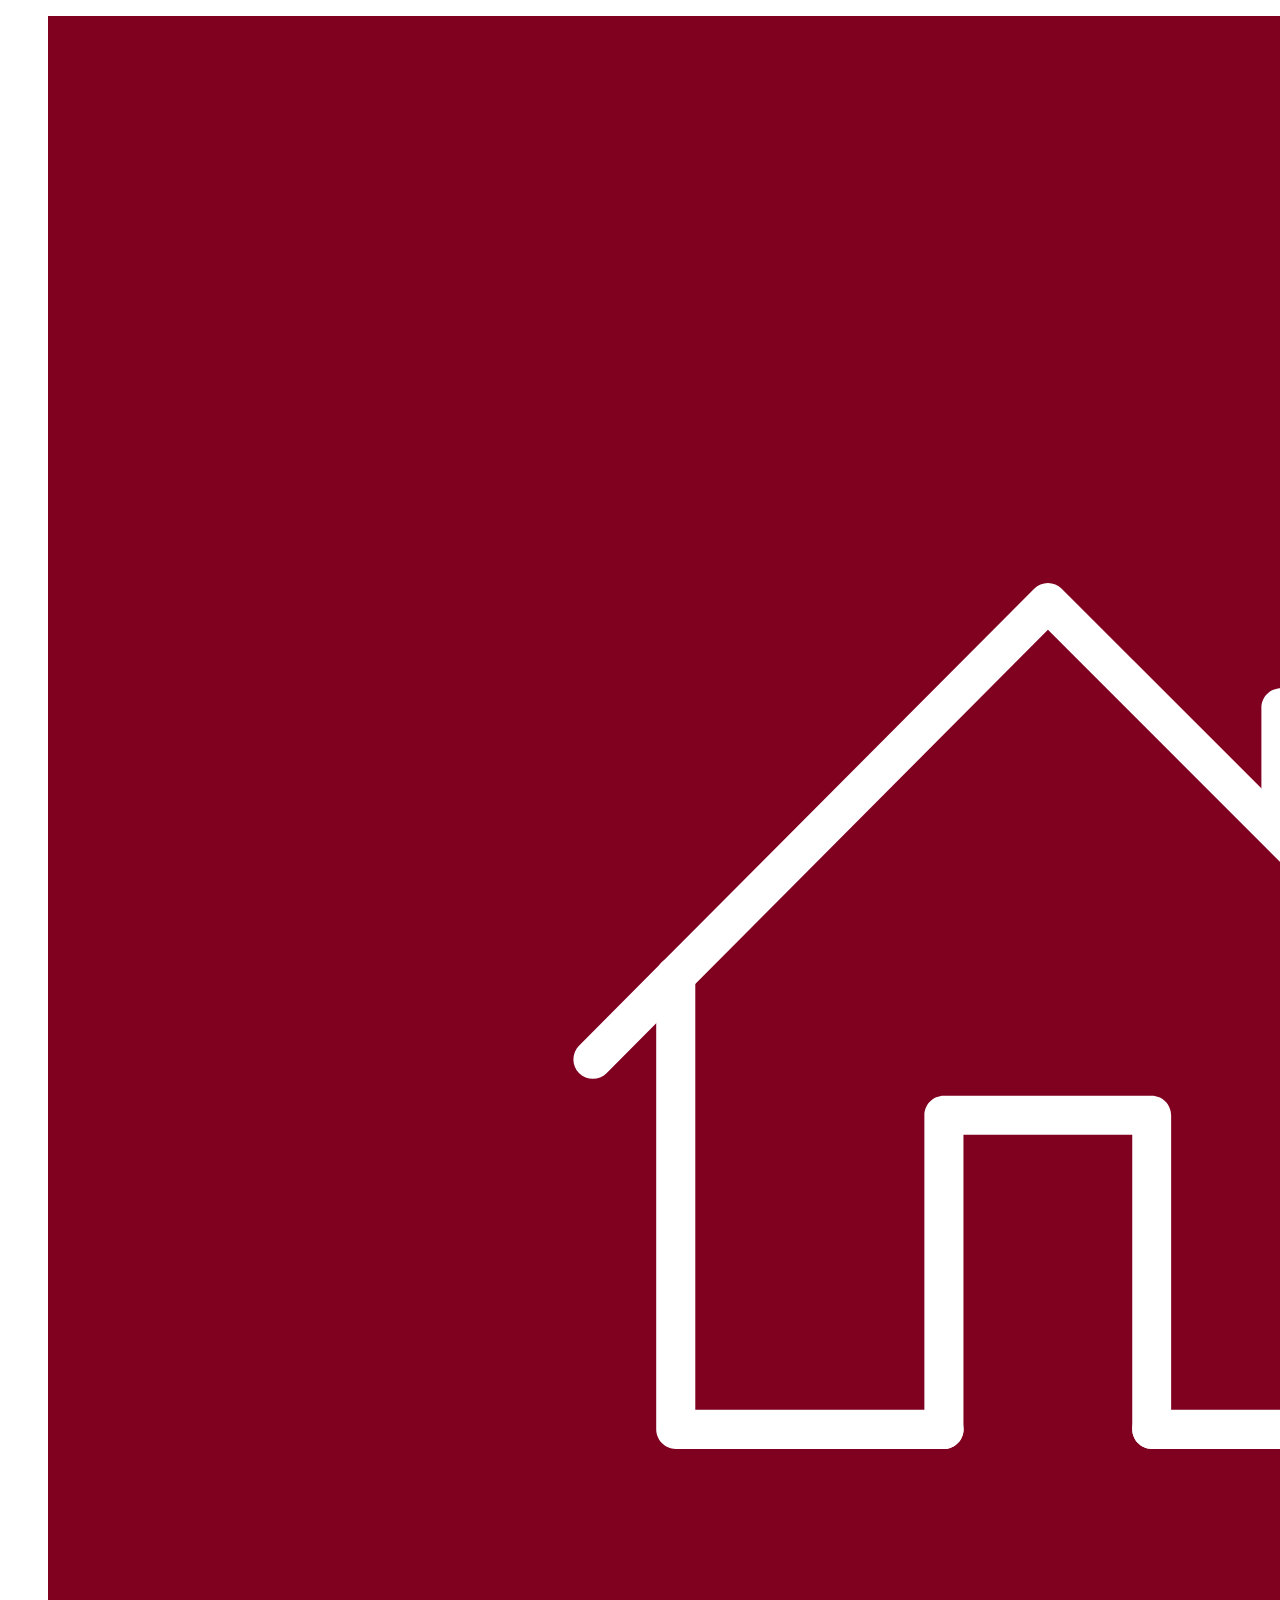
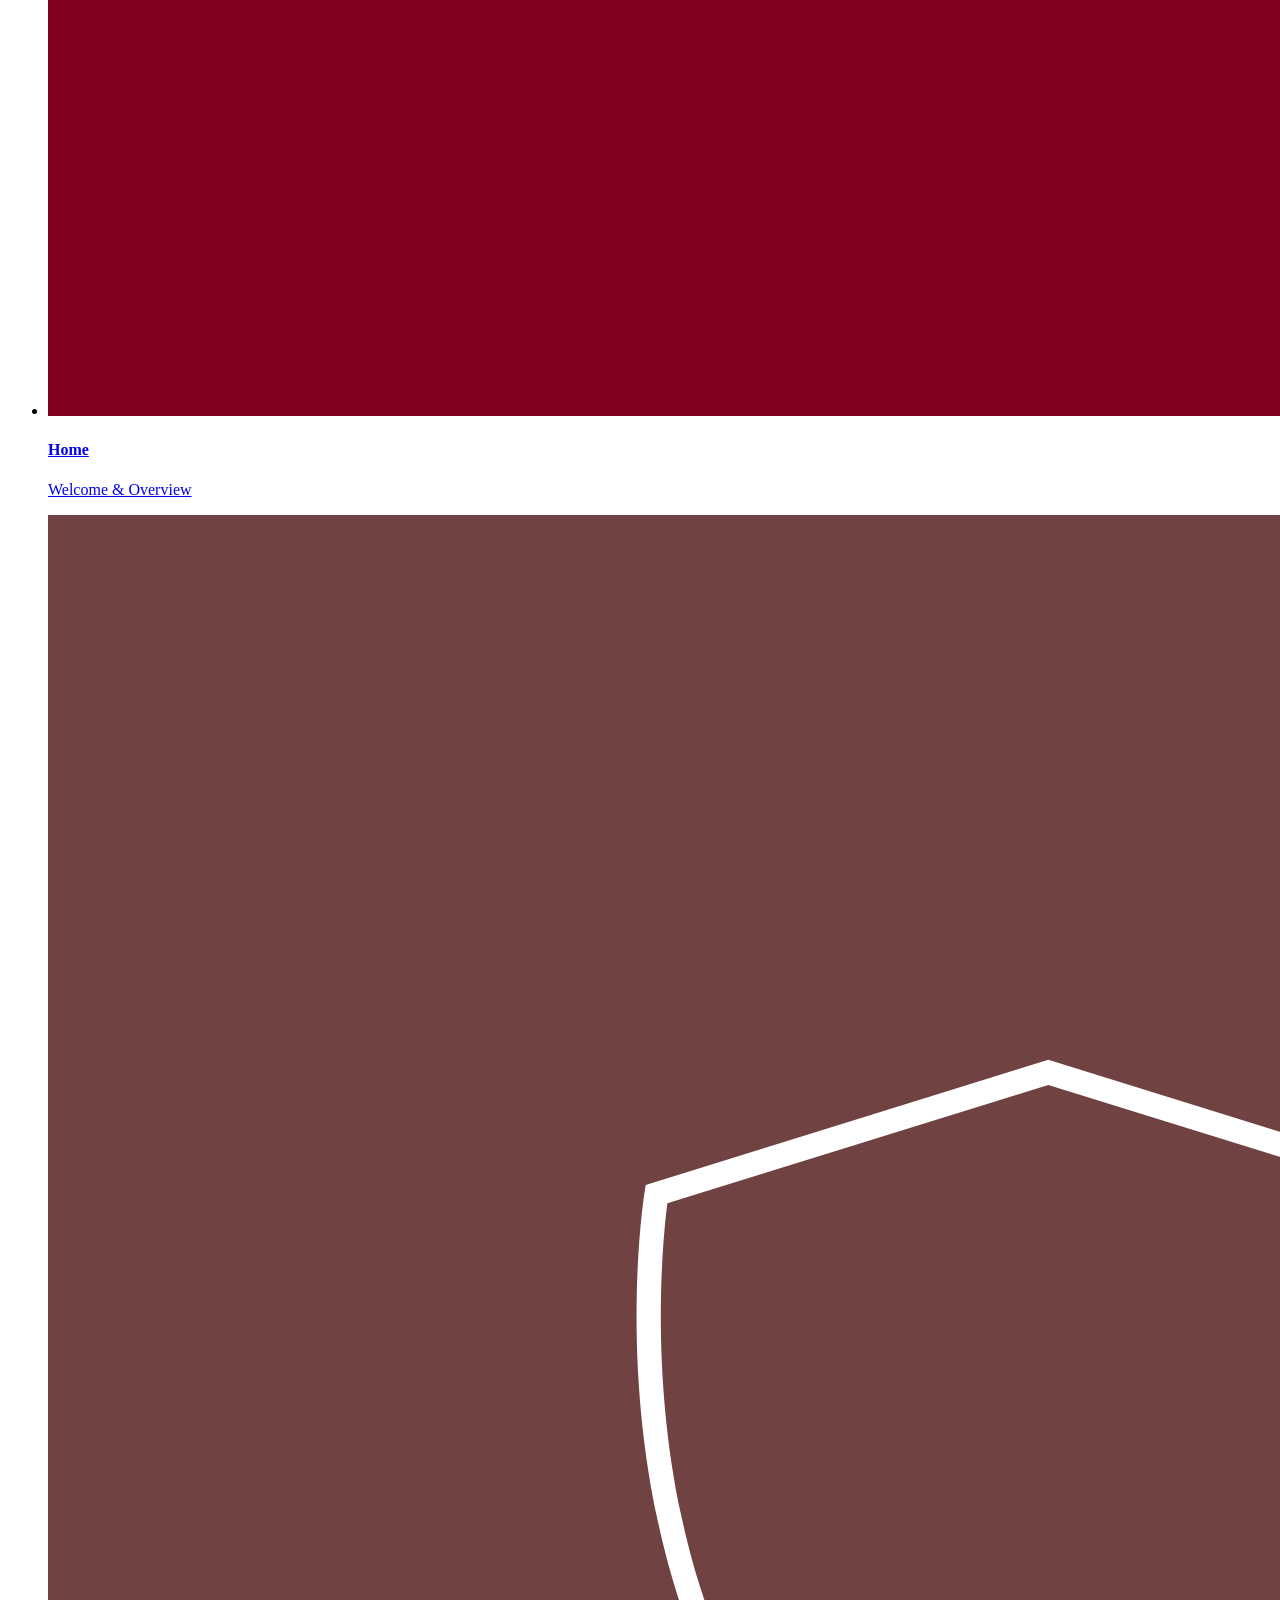
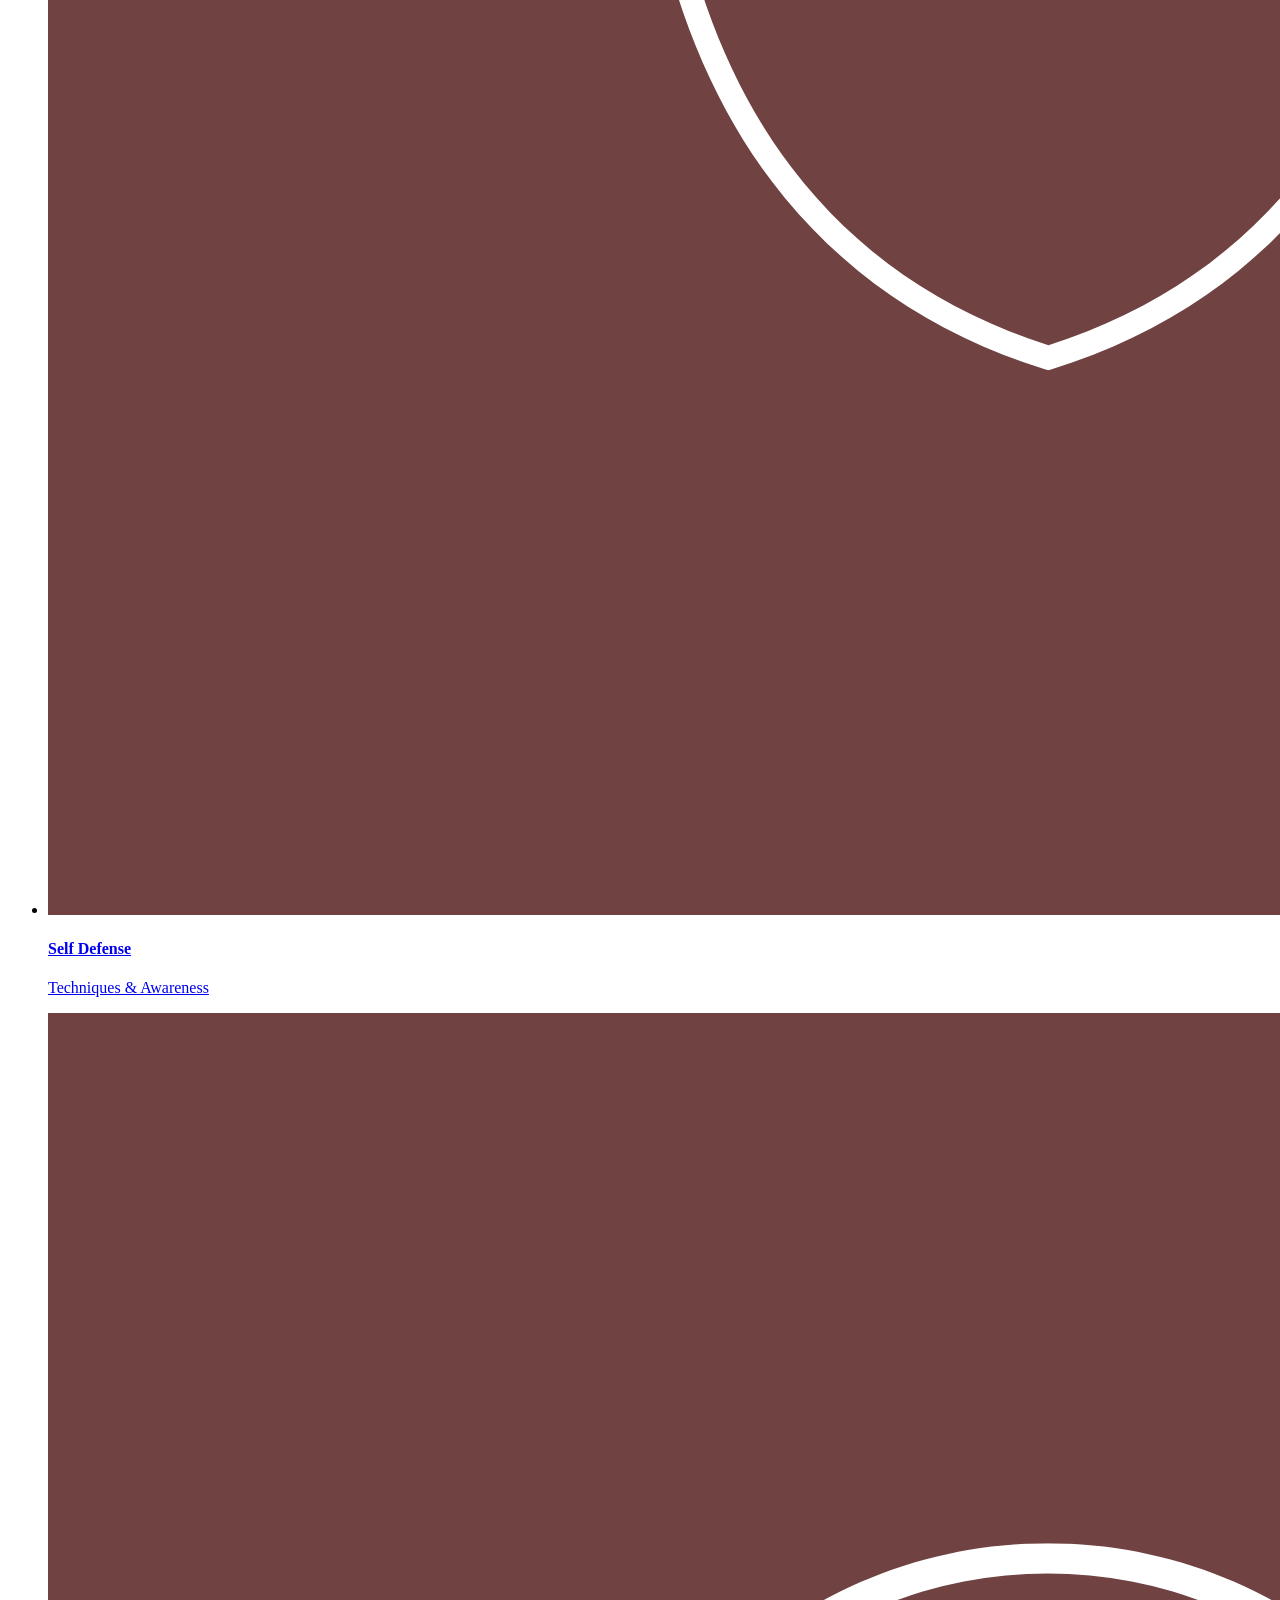
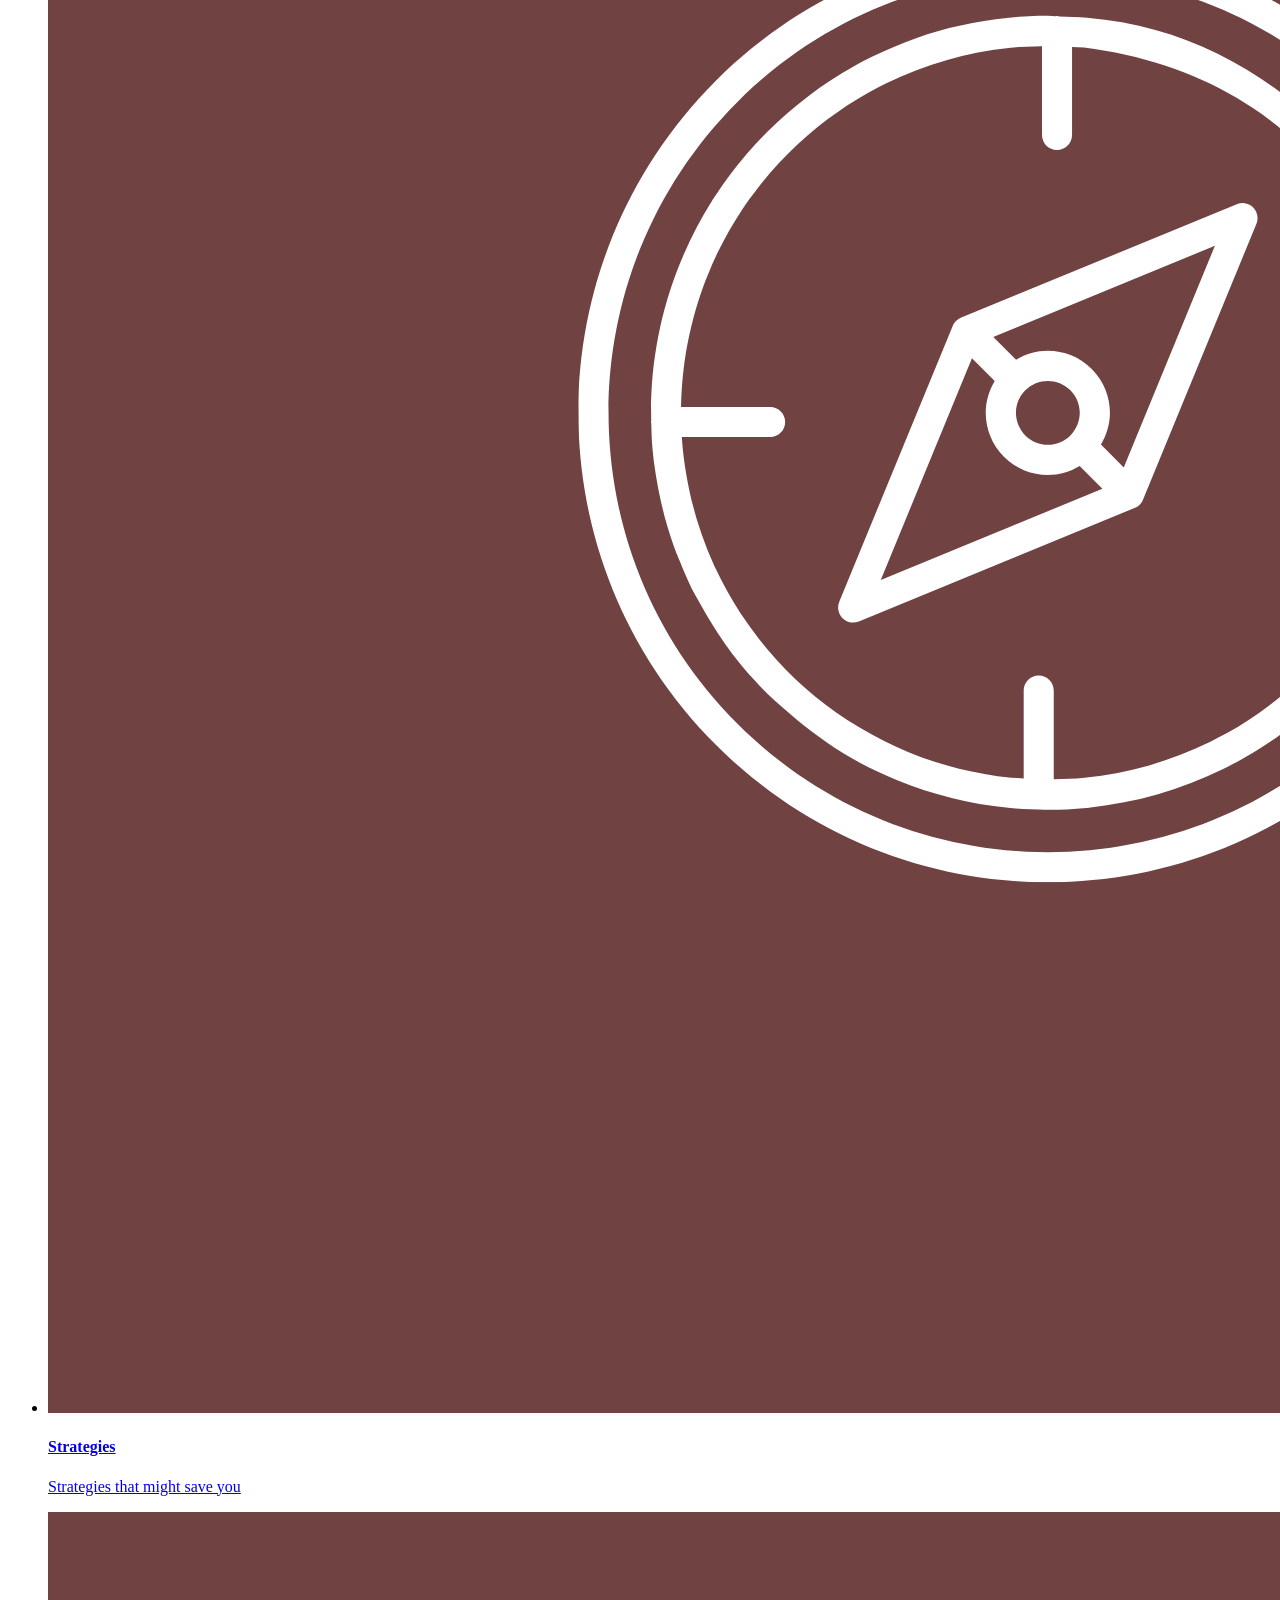
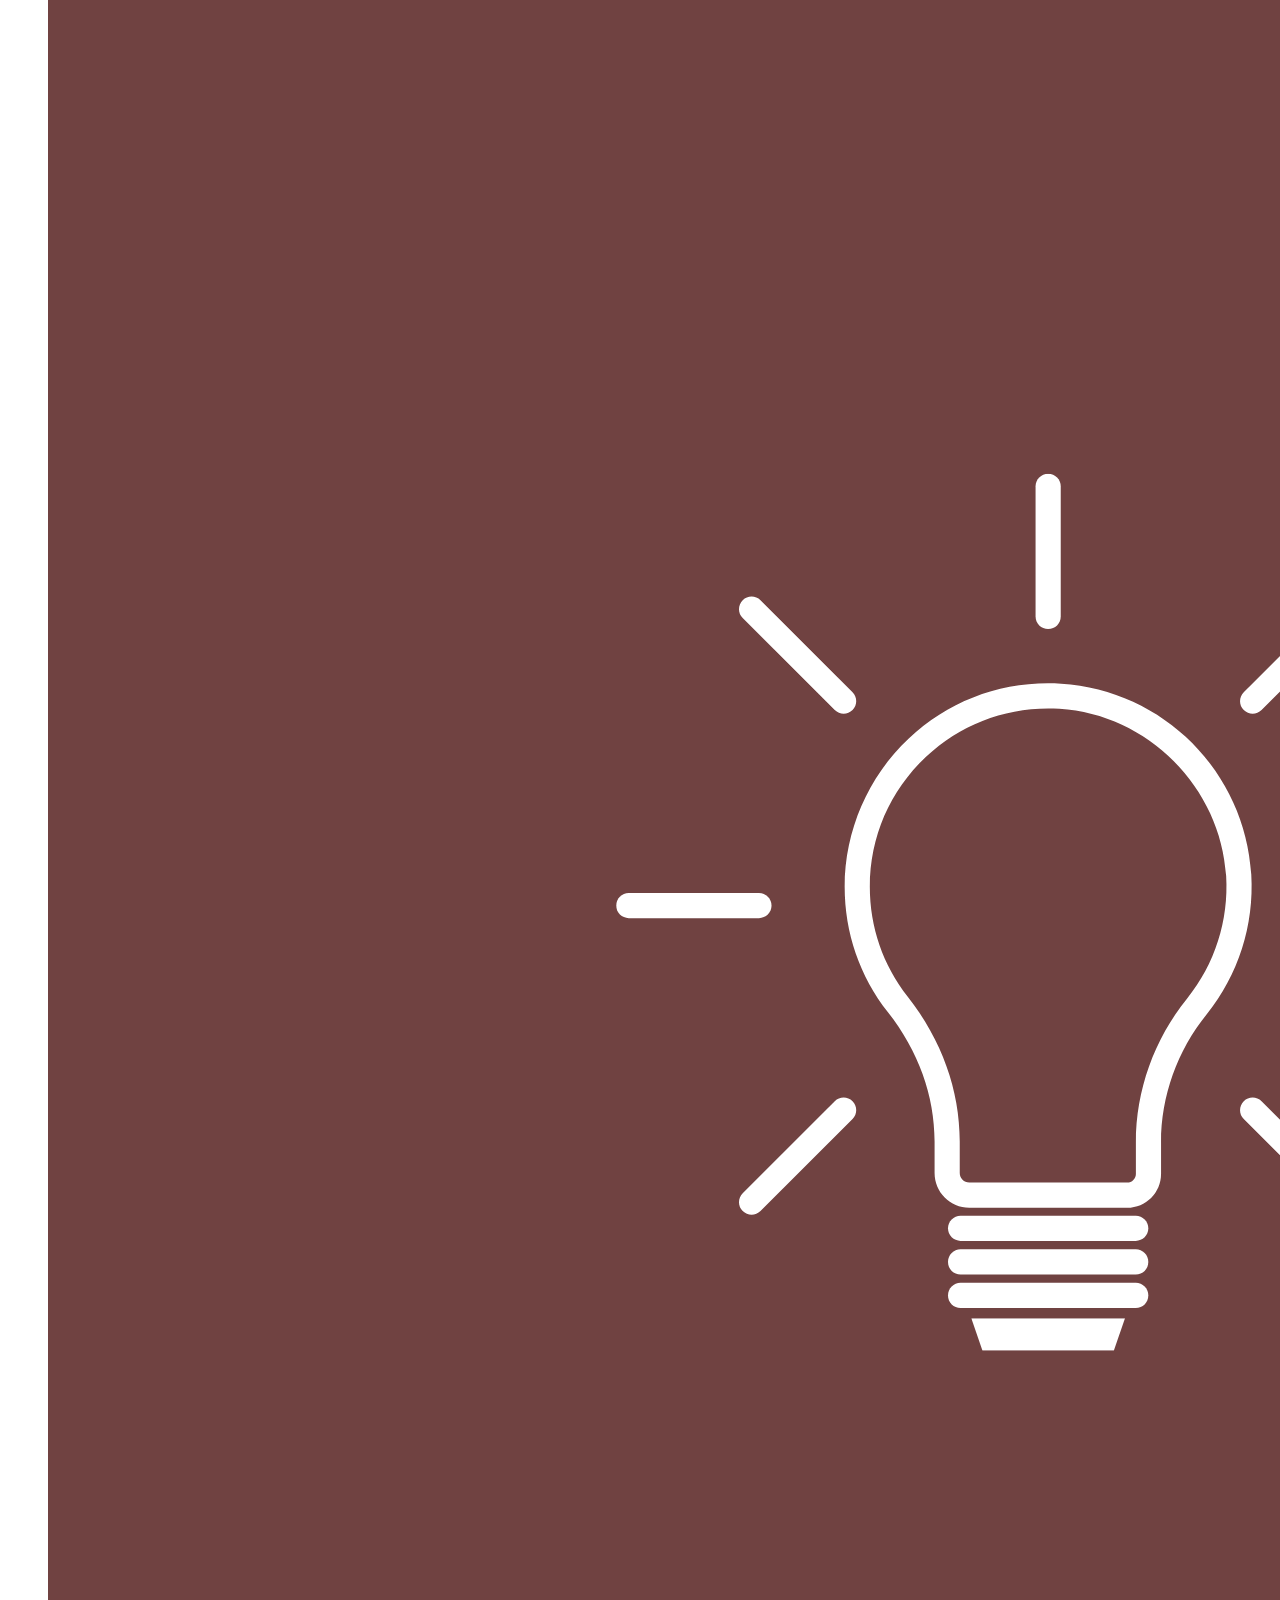
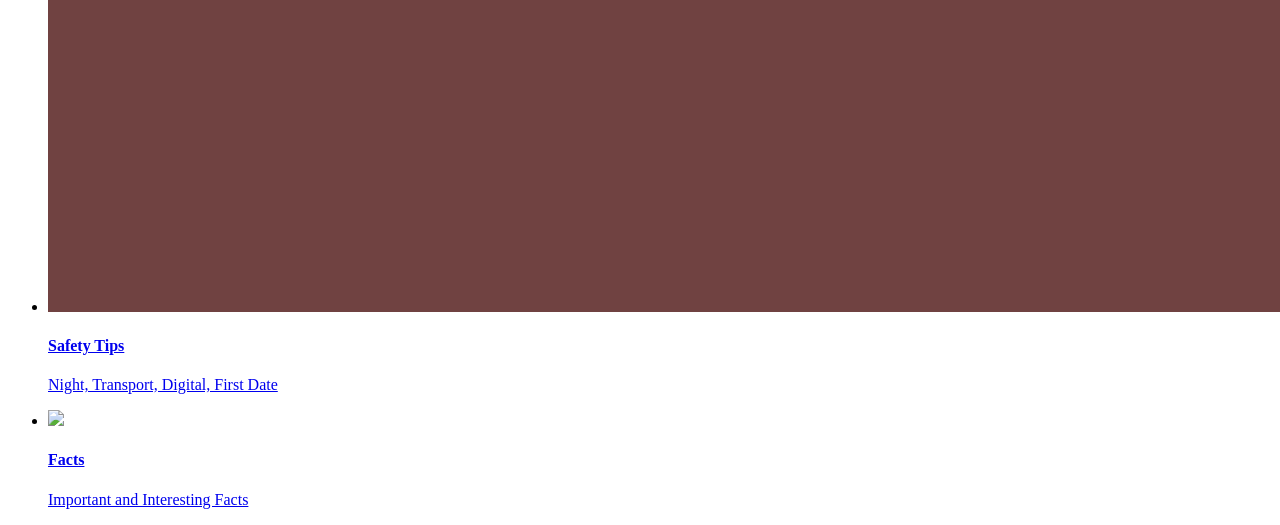
==== Facts.html @ d8f6cabf "Hamburger nav bar update" ====
<!DOCTYPE html>
<html lang="en">
<head>
    <meta charset="UTF-8">
    <meta name="viewport" content="width=device-width, initial-scale=1.0">
    <title>Document</title>
</head>
<body>
   <!-- Hamburger Button -->
    <div class="hamburger" onclick="toggleNav()">
        <span></span>
        <span></span>
        <span></span>
    </div>

    <!-- Slide-Out Navigation Bar -->
    <nav id="sidebar">
        <ul>
            <div class="hamburger-in" onclick="toggleNav()">
            <span></span>
            <span></span>
            <span></span>
                </div>
            <li>
                <a href="index.html">
                    <img src="Images\Icons\1Home.png" class="icon">
                    <div class="iconinfo">
                        <h4>Home</h4>
                        <p>Welcome & Overview</p>
                    </div>
                </a>
            </li>

            <li>
                <a href="SelfDefence.html">
                    <img src="Images\Icons\2Self defence techniques.png" class="icon">
                    <div class="iconinfo">
                        <h4>Self Defense</h4>
                        <p>Techniques & Awareness</p>
                    </div>
                </a>
            </li>

            <li>
                <a href="strategies.html">
                    <img src="Images\Icons\3Strategies.png" class="icon">
                    <div class="iconinfo">
                        <h4>Strategies</h4>
                        <p>Strategies that might save you</p>
                    </div>
                </a>
            </li>

            <li>
                <a href="safetytips.html">
                    <img src="Images\Icons\4Safety tips.png" class="icon">
                    <div class="iconinfo">
                        <h4>Safety Tips</h4>
                        <p>Night, Transport, Digital, First Date</p>
                    </div>
                </a>
            </li>

            <li>
                <a href="Facts.html">
                    <img src="final-project\Images\Icons\5Facts.png" class="icon">
                    <div class="iconinfo">
                        <h4>Facts</h4>
                        <p>Important and Interesting Facts </p>
                    </div>
                </a>
            </li> 
</body>
</html>
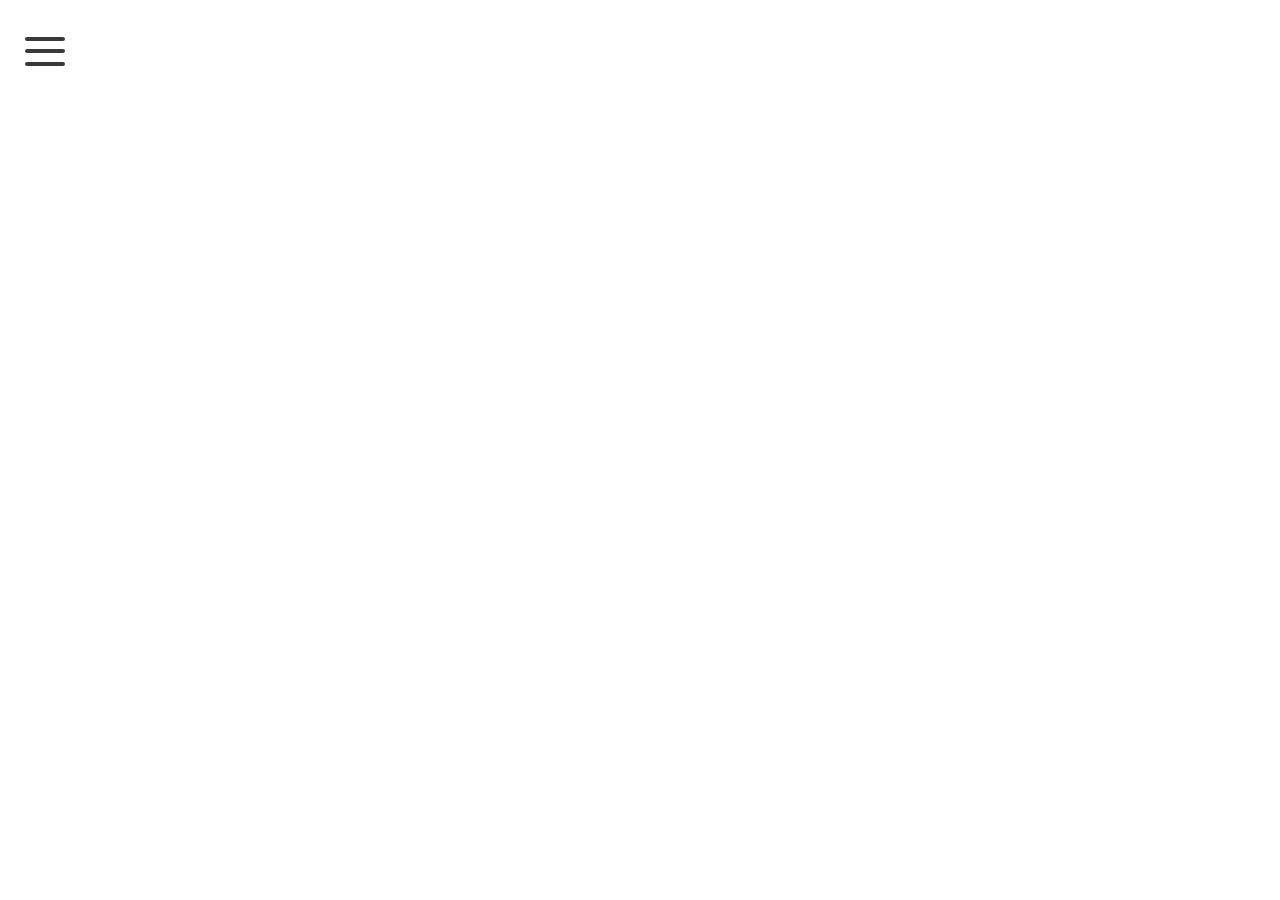
==== commit a29ee6ac: "nav bar changes" ====
--- a/Facts.html
+++ b/Facts.html
@@ -3,26 +3,14 @@
 <head>
     <meta charset="UTF-8">
     <meta name="viewport" content="width=device-width, initial-scale=1.0">
-    <title>Document</title>
+    <title>Facts</title>
+    <link rel="stylesheet" href="facts.css">
 </head>
 <body>
-   <!-- Hamburger Button -->
-    <div class="hamburger" onclick="toggleNav()">
-        <span></span>
-        <span></span>
-        <span></span>
-    </div>
-
-    <!-- Slide-Out Navigation Bar -->
-    <nav id="sidebar">
+    <div class="off-screen-menu"> 
         <ul>
-            <div class="hamburger-in" onclick="toggleNav()">
-            <span></span>
-            <span></span>
-            <span></span>
-                </div>
             <li>
-                <a href="index.html">
+                <a href="home.html">
                     <img src="Images\Icons\1Home.png" class="icon">
                     <div class="iconinfo">
                         <h4>Home</h4>
@@ -30,7 +18,6 @@
                     </div>
                 </a>
             </li>
-
             <li>
                 <a href="SelfDefence.html">
                     <img src="Images\Icons\2Self defence techniques.png" class="icon">
@@ -40,17 +27,15 @@
                     </div>
                 </a>
             </li>
-
             <li>
-                <a href="strategies.html">
-                    <img src="Images\Icons\3Strategies.png" class="icon">
+                <a href="Facts.html">
+                    <img src="Images\Icons\5Facts.png" class="icon">
                     <div class="iconinfo">
-                        <h4>Strategies</h4>
-                        <p>Strategies that might save you</p>
+                        <h4>Facts</h4>
+                        <p>Important and Interesting Facts </p>
                     </div>
                 </a>
             </li>
-
             <li>
                 <a href="safetytips.html">
                     <img src="Images\Icons\4Safety tips.png" class="icon">
@@ -60,15 +45,15 @@
                     </div>
                 </a>
             </li>
-
-            <li>
-                <a href="Facts.html">
-                    <img src="final-project\Images\Icons\5Facts.png" class="icon">
-                    <div class="iconinfo">
-                        <h4>Facts</h4>
-                        <p>Important and Interesting Facts </p>
-                    </div>
-                </a>
-            </li> 
+        </ul>
+    </div>
+    <nav>
+        <div class="ham-menu">
+            <span></span>
+            <span></span>
+            <span></span>
+        </div>
+    </nav>
+<script src="script.js"></script>
 </body>
 </html>
--- a/facts.css
+++ b/facts.css
@@ -0,0 +1,135 @@
+/* off-screen-menu*/
+.off-screen-menu {
+  display: flex;
+  position: fixed;
+  top: 0;
+  left: -450px;
+  max-width: 450px;
+  height: 100vh;
+  background-color: #333;
+  color: #5e5c5c;
+  transition: left 0.3s ease-in-out;
+  align-items: center;
+  flex-direction: column;
+  justify-content: flex-start;
+  padding-top: 100px;
+  gap: 40px;
+}
+
+.nav {
+    padding: 1rem;
+    display: flex;
+    background-color: #333;
+}
+
+.ham-menu {
+    height: 50px;
+    width: 50px;
+    position: absolute;
+    top: 20px;
+    left: 20px;
+}
+
+.ham-menu span {
+    display: block;
+    height: 4px;
+    width: 80%;
+    background-color: #3a3838;
+    margin: 6px 0;
+    transition: all 0.3s ease-in-out;
+    transform: translate(-50%, -50%);
+    position: absolute;
+    top: 50%;
+    left: 50%;
+    border-radius: 10px;
+}
+
+.ham-menu.open span {
+    background-color: #d7d5d5;
+}
+
+.ham-menu span:nth-child(1) {
+    top: 25%;
+}
+
+.ham-menu span:nth-child(3) {
+    top: 75%;
+}
+
+.ham-menu.open span:nth-child(1) {
+    transform: translate(-50%, -50%) rotate(45deg);
+    top: 50%;
+}
+
+.ham-menu.open span:nth-child(2) {
+    opacity: 0;
+}
+.ham-menu.open span:nth-child(3) {
+    transform: translate(-50%, -50%) rotate(-45deg);
+    top: 50%;
+}
+
+.off-screen-menu.open {
+  left: 0;
+}
+
+.off-screen-menu ul {
+    list-style:none;
+    padding: 0px;
+    margin: 0px;
+
+}
+
+.off-screen-menu li {
+    justify-content: center;
+    margin: 50px 0;
+    display: flex;
+    list-style: none;
+    padding-left: 20px;
+    padding-right: 20px;
+    position: relative;
+}
+
+.icon {
+    width: 55px;
+    margin-left: 0px;
+    margin-right: 0px;
+    border-radius: 10px;
+    justify-content: center;
+    align-items: center;
+}
+
+/* Icons & info */
+.iconinfo {
+    position: absolute;
+    left: 90px;
+    top: 0;
+    transform: translateY(-50%);
+    background: rgba(20, 20, 20, 0.9); 
+    color: #fff;
+    padding: 12px 16px;
+    border-radius: 10px;
+    opacity: 0;
+    pointer-events: none;
+    transition: 0.2s;
+    width: 180px;              
+    box-shadow: 0 4px 12px rgba(0,0,0,0.3);;
+}
+
+.iconinfo h4 {
+    color: #fcb0bb;
+    margin: 0;
+    font-size: 16px;
+    font-family: sans-serif;
+}
+
+.iconinfo p {
+    color: #f0dcdf;
+    margin: 4px 0 0;
+    font-size: 13px;
+}
+
+.off-screen-menu li:hover .iconinfo {
+    opacity: 0.95;
+    transform: translateY(-50%) translateX(5px);
+}
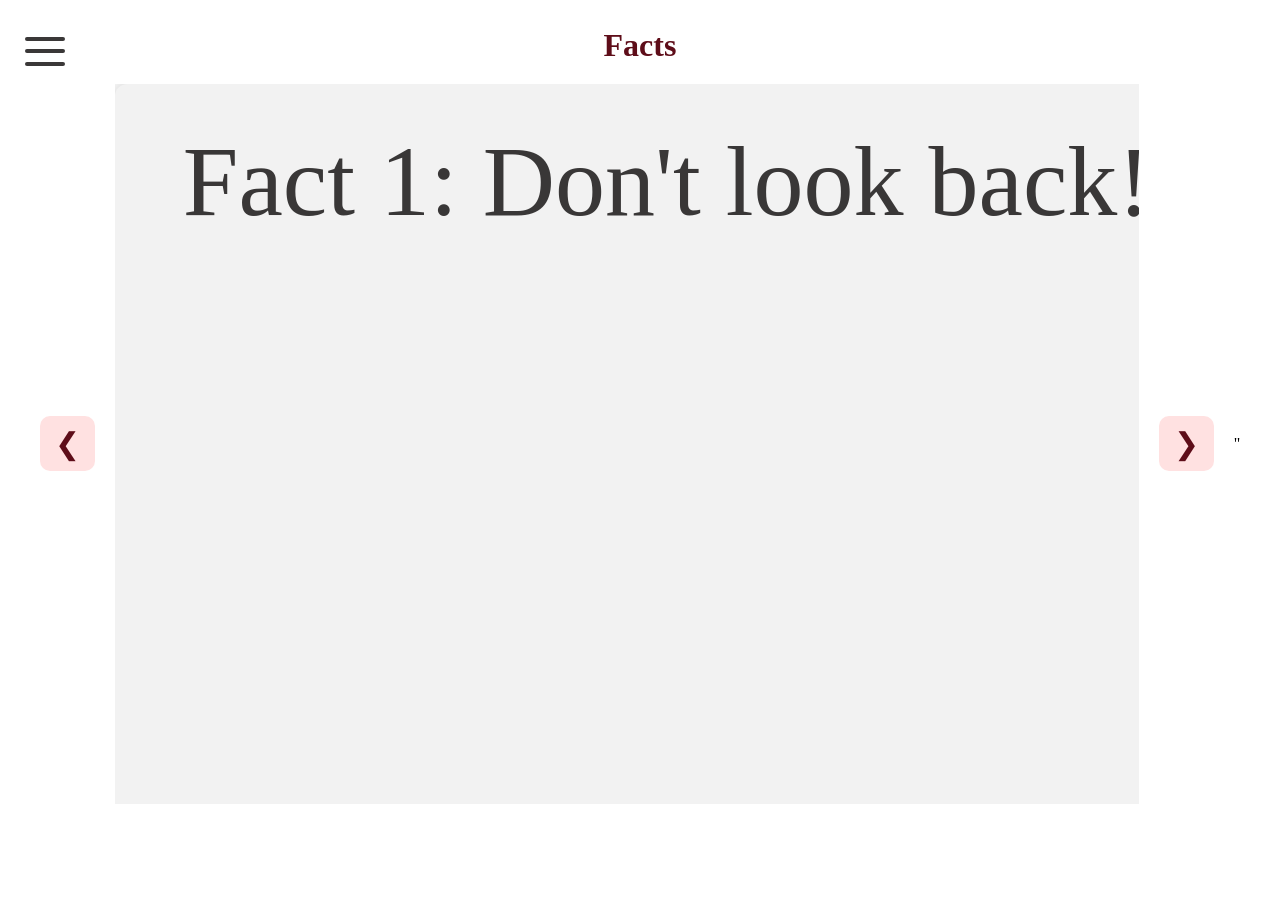
==== commit 7db145d6: "Facts page(built the cards and swaping feature)" ====
--- a/Facts.html
+++ b/Facts.html
@@ -54,6 +54,25 @@
             <span></span>
         </div>
     </nav>
+
+    <div class="Facts">
+        <h2 class="facts-title">Facts</h2>
+
+        <div class="facts-carousel">
+
+            <button class="arrow left" onclick="prevFact()">&#10094;</button>
+
+            <div class="facts-wrapper">
+                <div class="fact-card">Fact 1: Don't look back!</div>
+                <div class="fact-card">Fact 2: Don't look back!</div>
+                <div class="fact-card">Fact 3: Don't look back!</div>
+                <div class="fact-card">Fact 4: Don't look back!</div>
+                <div class="fact-card">Fact 5: Don't look back!</div>
+            </div>
+
+            <button class="arrow right" onclick="nextFact()">&#10095;</button>"
+        </div>
+    </div>
 <script src="script.js"></script>
 </body>
-</html>+</html>
--- a/facts.css
+++ b/facts.css
@@ -133,3 +133,91 @@
     opacity: 0.95;
     transform: translateY(-50%) translateX(5px);
 }
+
+/* Section */
+.facts-section {
+    text-align: center;
+    padding: 40px;
+}
+
+/* Title */
+.facts-title {
+    font-family: serif;
+    font-size: 32px;
+    color: #5e0d19;
+    margin-bottom: 20px;
+    text-align: center;
+}
+
+/* Carousel container */
+.facts-carousel {
+    display: flex;
+    align-items: center;
+    justify-content: center;
+    gap: 20px;
+}
+
+/* Arrows */
+.arrow {
+    background-color: #ffe1e1;
+    border: none;
+    font-size: 30px;
+    padding: 10px 15px;
+    border-radius: 10px;
+    cursor: pointer;
+    color: #5e0d19;
+    transition: 0.2s;
+}
+
+.arrow:hover {
+    background-color: #f7caca;
+}
+
+/* Wrapper for sliding cards */
+.facts-wrapper {
+    width: 80vw;
+    height: 80vh;
+    overflow: hidden;
+    position: relative;
+}
+
+/* Cards */
+.fact-card {
+    width: 100%;
+    height: 100%;
+    background-color: #f2f2f2;
+    border-radius: 12px;
+    padding: 40px;
+    font-family: serif;
+    font-size: 100px;
+    color: #393737;
+    box-shadow: 0 0 20px rgba(0,0,0,0.25);
+    position: absolute;
+    top: 0;
+    left: 100%;
+    opacity: 0.4;
+    transition: all 0.4s ease;
+    display: flex;
+    justify-content: center;
+    justify-items: center;
+    text-align: center;
+}
+
+/* Active (center) card */
+.fact-card.active {
+    left: 0;
+    opacity: 1;
+    z-index: 10;
+}
+
+/* Left faded card */
+.fact-card.left {
+    left: -100%;
+    opacity: 0.2;
+}
+
+/* Right faded card */
+.fact-card.right {
+    left: 100%;
+    opacity: 0.2;
+}
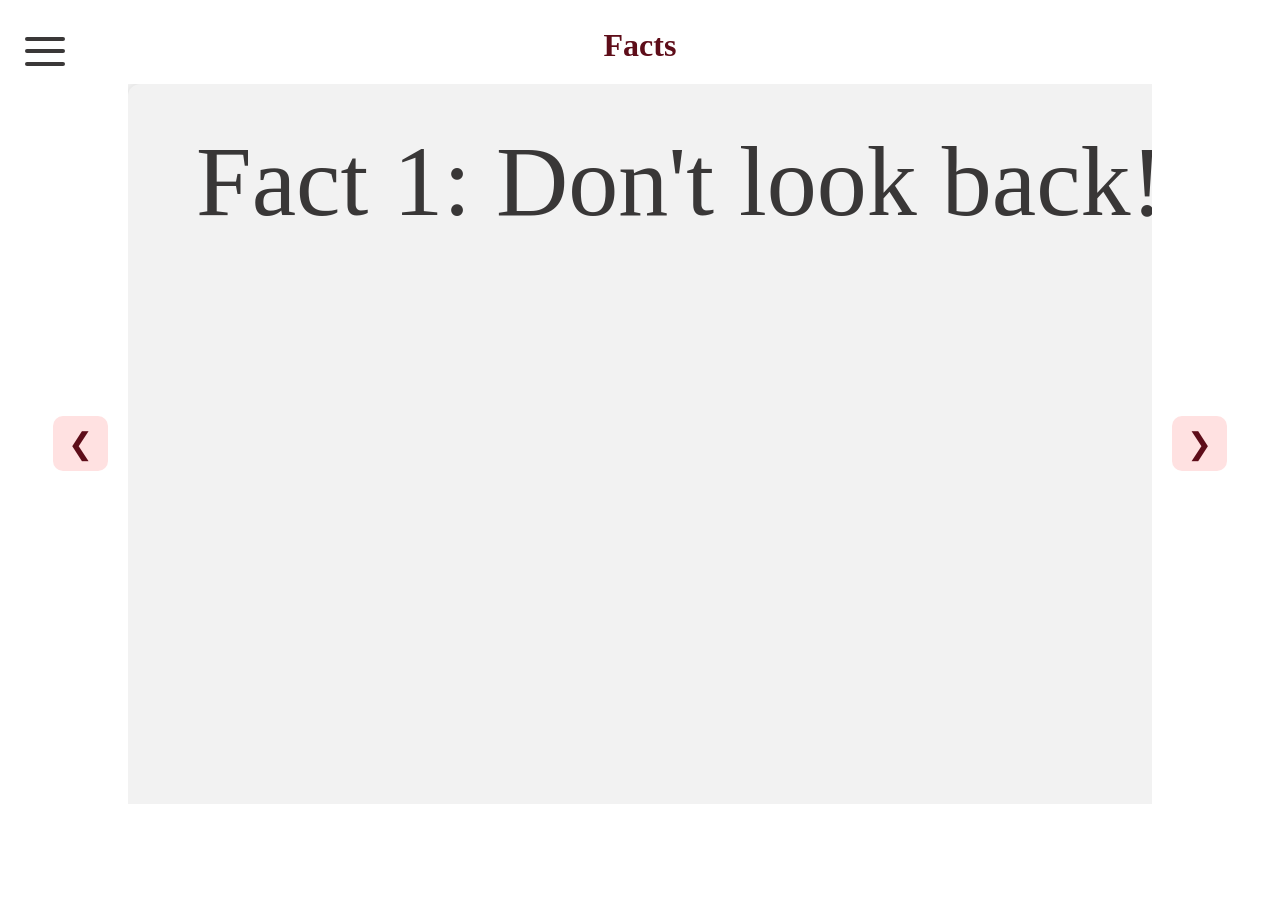
==== commit 14b88af0: "facts page small changes" ====
--- a/Facts.html
+++ b/Facts.html
@@ -70,7 +70,7 @@
                 <div class="fact-card">Fact 5: Don't look back!</div>
             </div>
 
-            <button class="arrow right" onclick="nextFact()">&#10095;</button>"
+            <button class="arrow right" onclick="nextFact()">&#10095;</button>
         </div>
     </div>
 <script src="script.js"></script>
--- a/facts.css
+++ b/facts.css
@@ -14,12 +14,14 @@
   justify-content: flex-start;
   padding-top: 100px;
   gap: 40px;
+  z-index: 99999;
 }
 
 .nav {
     padding: 1rem;
     display: flex;
     background-color: #333;
+    position: relative;
 }
 
 .ham-menu {
@@ -28,6 +30,7 @@
     position: absolute;
     top: 20px;
     left: 20px;
+    z-index: 99999;
 }
 
 .ham-menu span {
@@ -99,7 +102,7 @@
     align-items: center;
 }
 
-/* Icons & info */
+/* Icons info */
 .iconinfo {
     position: absolute;
     left: 90px;
@@ -113,7 +116,7 @@
     pointer-events: none;
     transition: 0.2s;
     width: 180px;              
-    box-shadow: 0 4px 12px rgba(0,0,0,0.3);;
+    box-shadow: 0 4px 12px rgba(0,0,0,0.3);
 }
 
 .iconinfo h4 {
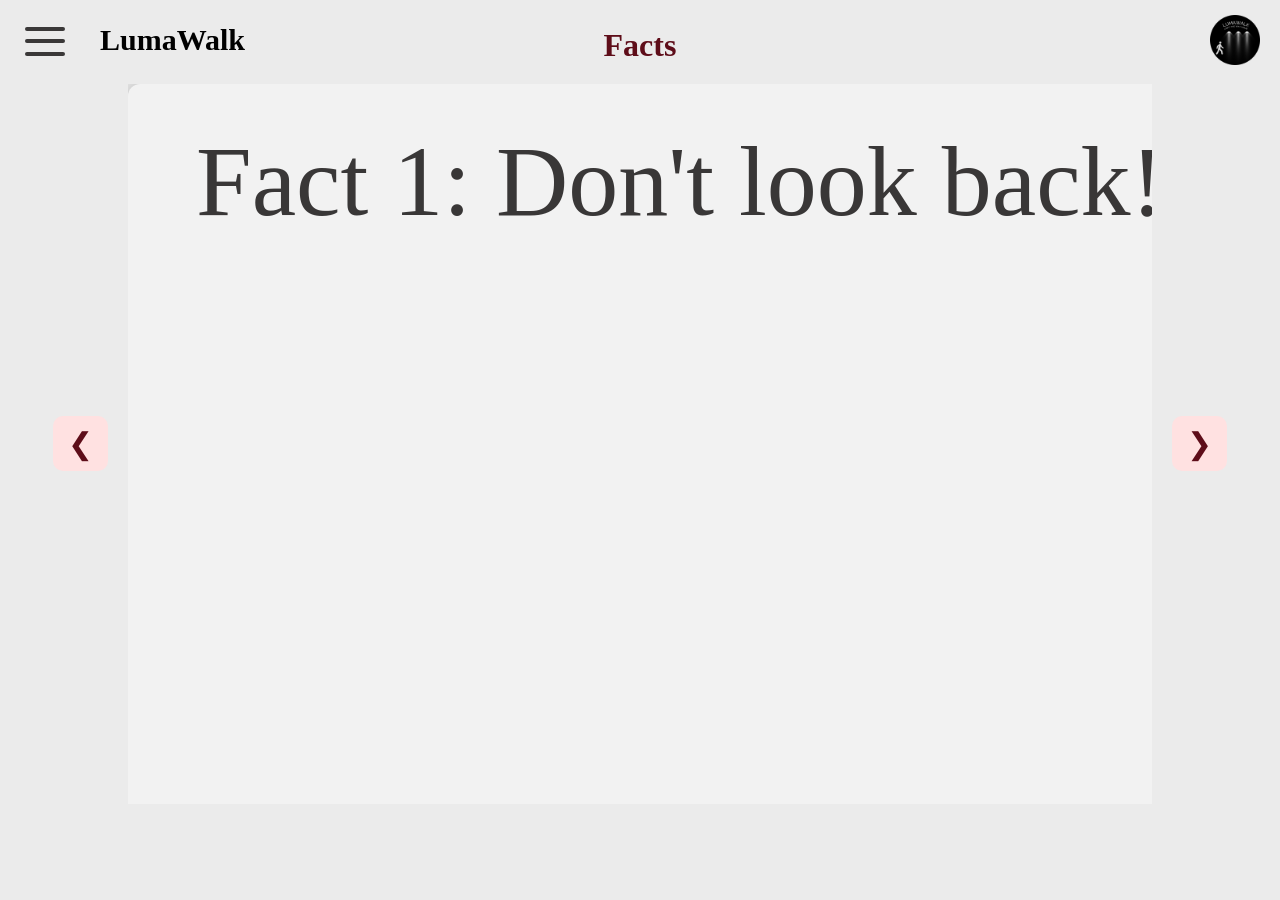
==== commit 15cf95a5: "File name updates and sticky menu" ====
--- a/Facts.html
+++ b/Facts.html
@@ -11,7 +11,7 @@
         <ul>
             <li>
                 <a href="home.html">
-                    <img src="Images\Icons\1Home.png" class="icon">
+                    <img src="Images/Icons/1Home.png" class="icon" alt="Home page icon">
                     <div class="iconinfo">
                         <h4>Home</h4>
                         <p>Welcome & Overview</p>
@@ -20,7 +20,7 @@
             </li>
             <li>
                 <a href="SelfDefence.html">
-                    <img src="Images\Icons\2Self defence techniques.png" class="icon">
+                    <img src="Images/Icons/2Self-defence-techniques.png" class="icon" alt="Self defence icon">
                     <div class="iconinfo">
                         <h4>Self Defense</h4>
                         <p>Techniques & Awareness</p>
@@ -29,7 +29,7 @@
             </li>
             <li>
                 <a href="Facts.html">
-                    <img src="Images\Icons\5Facts.png" class="icon">
+                    <img src="Images/Icons/3Facts.png" class="icon" alt="facts icon">
                     <div class="iconinfo">
                         <h4>Facts</h4>
                         <p>Important and Interesting Facts </p>
@@ -38,7 +38,7 @@
             </li>
             <li>
                 <a href="safetytips.html">
-                    <img src="Images\Icons\4Safety tips.png" class="icon">
+                    <img src="Images/Icons/4Safety-tips.png" class="icon" alt="safetytips">
                     <div class="iconinfo">
                         <h4>Safety Tips</h4>
                         <p>Night, Transport, Digital, First Date</p>
@@ -47,13 +47,20 @@
             </li>
         </ul>
     </div>
-    <nav>
-        <div class="ham-menu">
-            <span></span>
-            <span></span>
-            <span></span>
-        </div>
-    </nav>
+
+    <header class="sticky-menu">
+        <nav>
+            <div class="ham-menu">
+                <span></span>
+                <span></span>
+                <span></span>
+            </div>
+        </nav>
+        <h1 class="LumaWalk"> 
+            LumaWalk
+        </h1>
+        <img src="Images/Icons/Lumawalk-logo.png" class="logo" alt="LUmaWalk logo">
+    </header>
 
     <div class="Facts">
         <h2 class="facts-title">Facts</h2>
--- a/facts.css
+++ b/facts.css
@@ -1,4 +1,8 @@
-/* off-screen-menu*/
+body{
+    background: #ebebeb;
+}
+
+/* off screen menu*/
 .off-screen-menu {
   display: flex;
   position: fixed;
@@ -21,14 +25,38 @@
     padding: 1rem;
     display: flex;
     background-color: #333;
-    position: relative;
+}
+
+.sticky-menu {
+    position: fixed;
+    top: 0;
+    left: 0;
+    height: 80px;
+    width: 100%;
+    display: flex;
+    align-items: center;
+    justify-content: space-between; 
+    padding: 0 20px;
+    z-index: 999999;
+}
+
+.logo {
+    width: 50px;
+    height: 50px;
+    margin-right: 40px;
+}
+
+.LumaWalk {
+    font-size: 30px;
+    margin-left: 80px;
+    position: fixed;
 }
 
 .ham-menu {
     height: 50px;
     width: 50px;
     position: absolute;
-    top: 20px;
+    top: 10px;
     left: 20px;
     z-index: 99999;
 }
@@ -102,7 +130,7 @@
     align-items: center;
 }
 
-/* Icons info */
+/* Icons & info */
 .iconinfo {
     position: absolute;
     left: 90px;
@@ -116,7 +144,7 @@
     pointer-events: none;
     transition: 0.2s;
     width: 180px;              
-    box-shadow: 0 4px 12px rgba(0,0,0,0.3);
+    box-shadow: 0 4px 12px rgba(0,0,0,0.3);;
 }
 
 .iconinfo h4 {
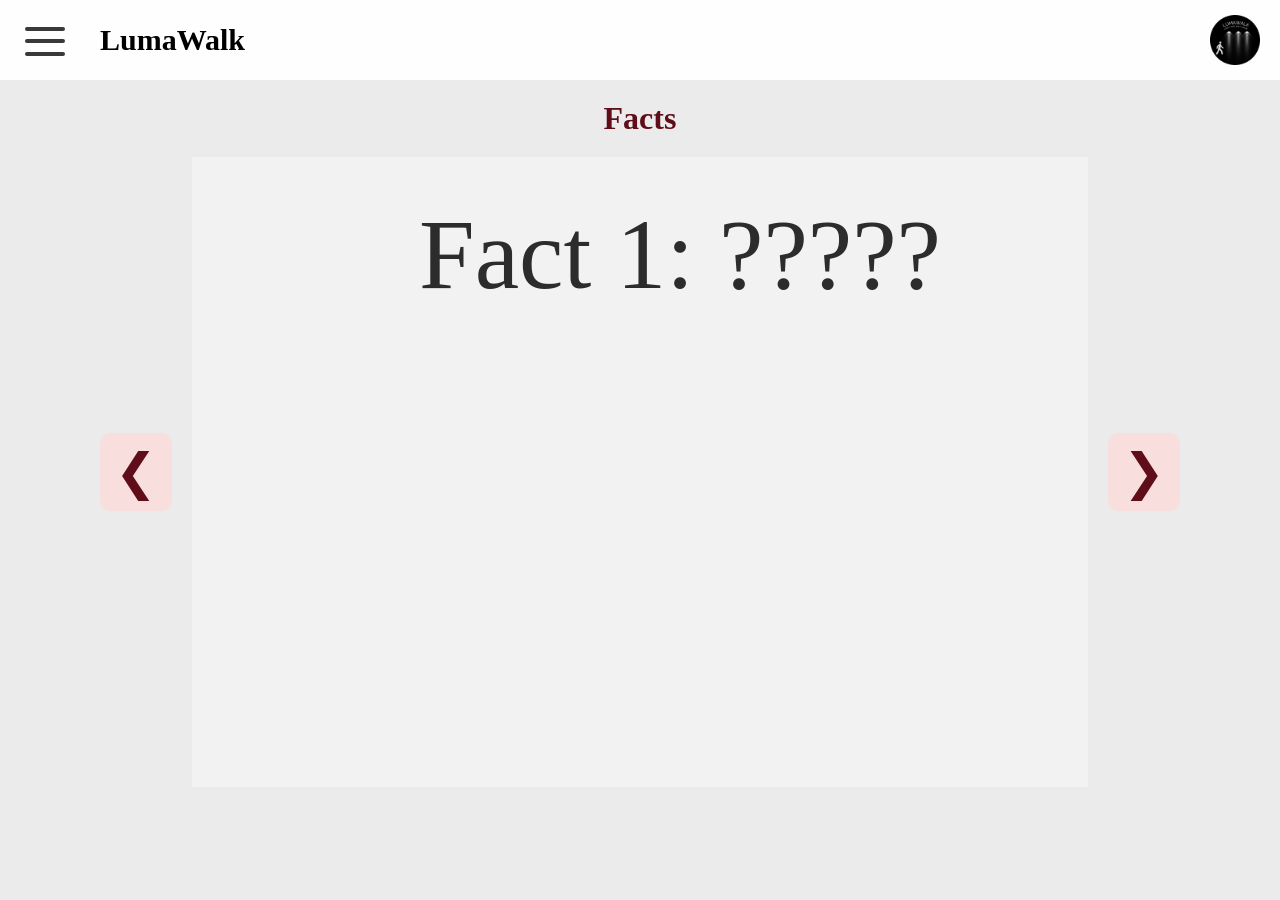
==== commit 41c943b2: "safety tips edits and facts page edits" ====
--- a/Facts.html
+++ b/Facts.html
@@ -70,8 +70,8 @@
             <button class="arrow left" onclick="prevFact()">&#10094;</button>
 
             <div class="facts-wrapper">
-                <div class="fact-card">Fact 1: Don't look back!</div>
-                <div class="fact-card">Fact 2: Don't look back!</div>
+                <div class="fact-card">Fact 1: ?????</div>
+                <div class="fact-card">Fact 2: !!!!!</div>
                 <div class="fact-card">Fact 3: Don't look back!</div>
                 <div class="fact-card">Fact 4: Don't look back!</div>
                 <div class="fact-card">Fact 5: Don't look back!</div>
--- a/facts.css
+++ b/facts.css
@@ -35,7 +35,8 @@
     width: 100%;
     display: flex;
     align-items: center;
-    justify-content: space-between; 
+    justify-content: space-between;
+    background-color: #fefefe; 
     padding: 0 20px;
     z-index: 999999;
 }
@@ -178,6 +179,7 @@
     color: #5e0d19;
     margin-bottom: 20px;
     text-align: center;
+    margin-top: 100px;
 }
 
 /* Carousel container */
@@ -190,13 +192,13 @@
 
 /* Arrows */
 .arrow {
-    background-color: #ffe1e1;
     border: none;
-    font-size: 30px;
+    font-size: 50px;
     padding: 10px 15px;
     border-radius: 10px;
     cursor: pointer;
     color: #5e0d19;
+    background-color: #f9dede;
     transition: 0.2s;
 }
 
@@ -206,8 +208,8 @@
 
 /* Wrapper for sliding cards */
 .facts-wrapper {
-    width: 80vw;
-    height: 80vh;
+    width: 70vw;
+    height: 70vh;
     overflow: hidden;
     position: relative;
 }
@@ -216,13 +218,12 @@
 .fact-card {
     width: 100%;
     height: 100%;
-    background-color: #f2f2f2;
-    border-radius: 12px;
+    background-color: #f3f2f2;
     padding: 40px;
     font-family: serif;
     font-size: 100px;
-    color: #393737;
-    box-shadow: 0 0 20px rgba(0,0,0,0.25);
+    color: #2c2c2c;
+    box-shadow: 0 0 20px rgba(3, 3, 3, 0.25);
     position: absolute;
     top: 0;
     left: 100%;
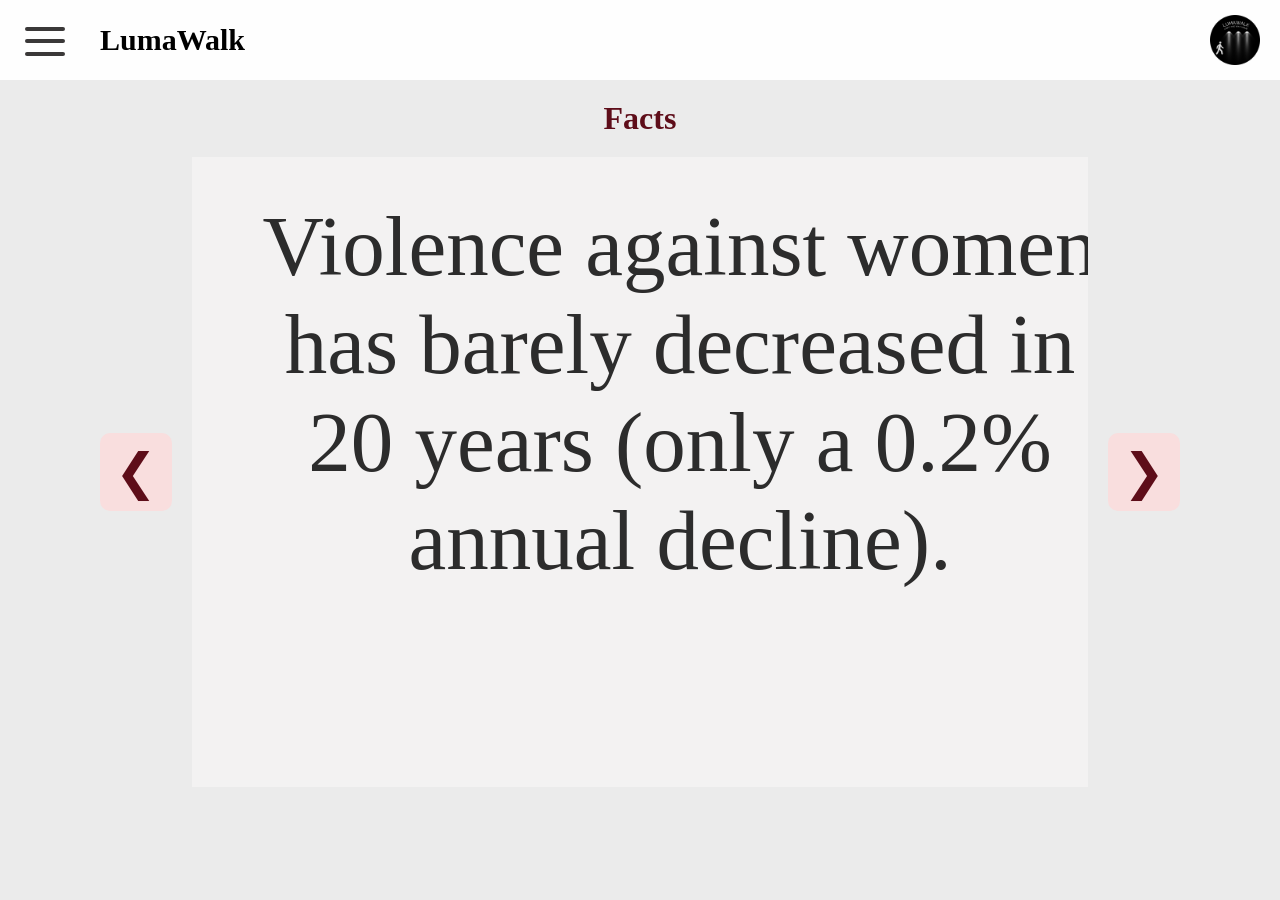
==== commit eb6e0e5d: "facts cards content update" ====
--- a/Facts.html
+++ b/Facts.html
@@ -70,12 +70,12 @@
             <button class="arrow left" onclick="prevFact()">&#10094;</button>
 
             <div class="facts-wrapper">
-                <div class="fact-card">Fact 1: ?????</div>
-                <div class="fact-card">Fact 2: !!!!!</div>
-                <div class="fact-card">Fact 3: Don't look back!</div>
-                <div class="fact-card">Fact 4: Don't look back!</div>
-                <div class="fact-card">Fact 5: Don't look back!</div>
-            </div>
+                <div class="fact-card">Violence against women has barely decreased in 20 years (only a 0.2% annual decline).</div>
+                <div class="fact-card">In OECD countries, violence against women costs about $110 billion per year. </div>
+                <div class="fact-card">Closing the digital gender gap could add $1.5 trillion to the global economy by 2030.</div>
+                <div class="fact-card">Full legal equality for women could still be 286 years away at the current rate of progress.</div>
+                <div class="fact-card">Women are more likely to have their pain underestimated or undertreated</div>
+                <div class="fact-card">Women can experience different medication effects because many drugs were historically tested mainly on men.</div>            </div>
 
             <button class="arrow right" onclick="nextFact()">&#10095;</button>
         </div>
--- a/facts.css
+++ b/facts.css
@@ -221,7 +221,7 @@
     background-color: #f3f2f2;
     padding: 40px;
     font-family: serif;
-    font-size: 100px;
+    font-size: 85px;
     color: #2c2c2c;
     box-shadow: 0 0 20px rgba(3, 3, 3, 0.25);
     position: absolute;
